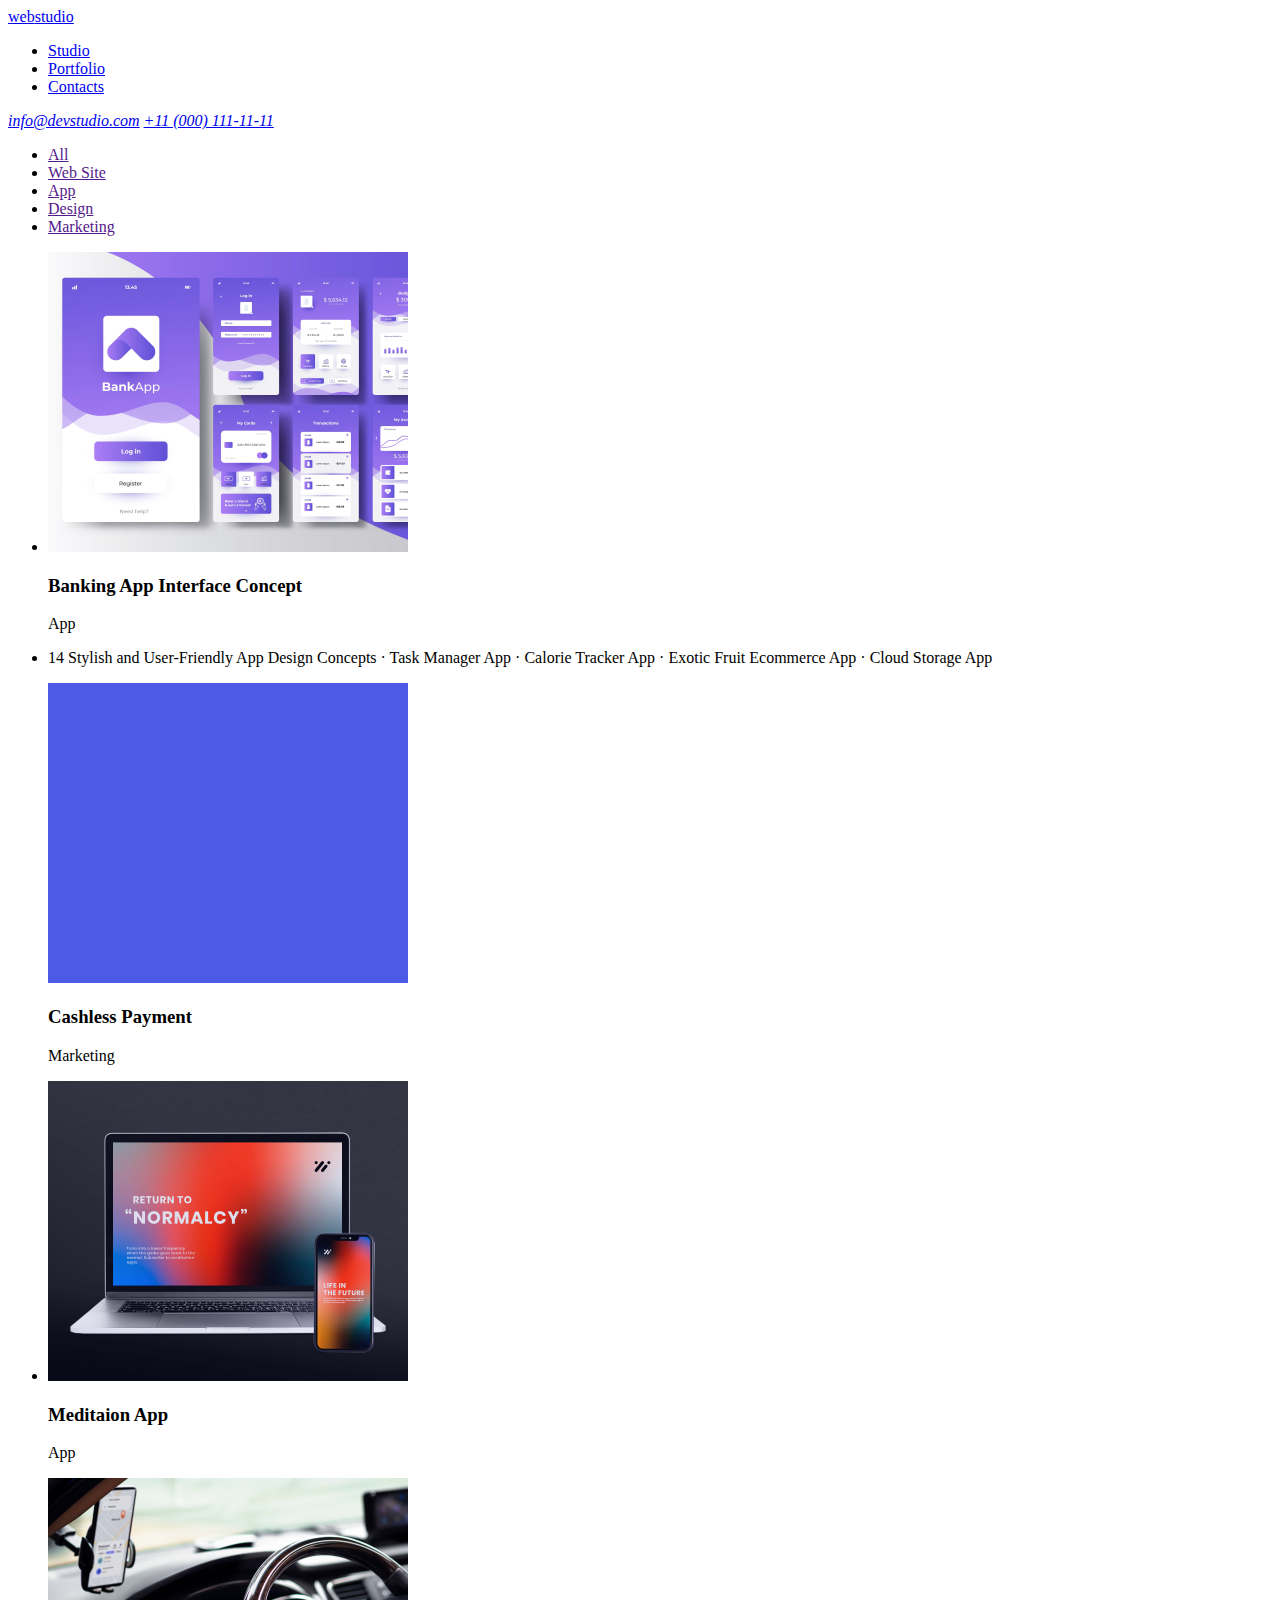
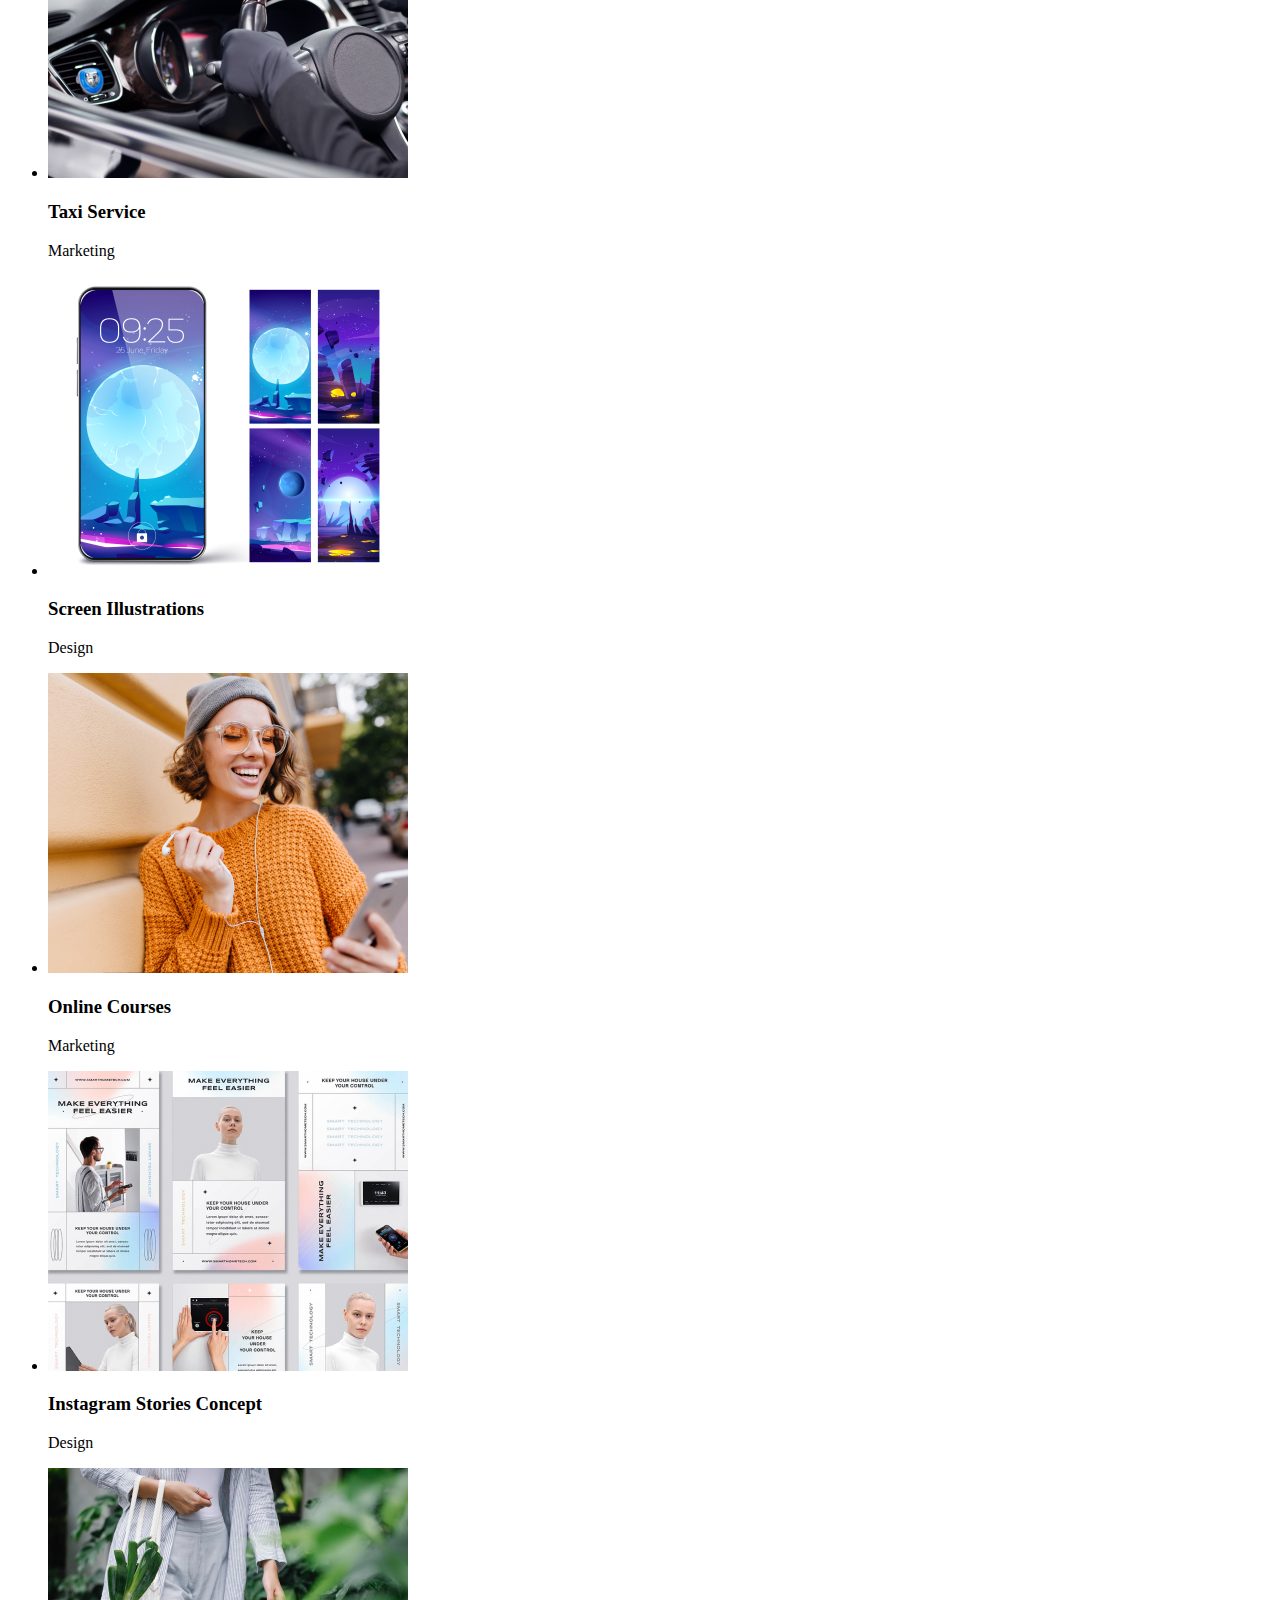
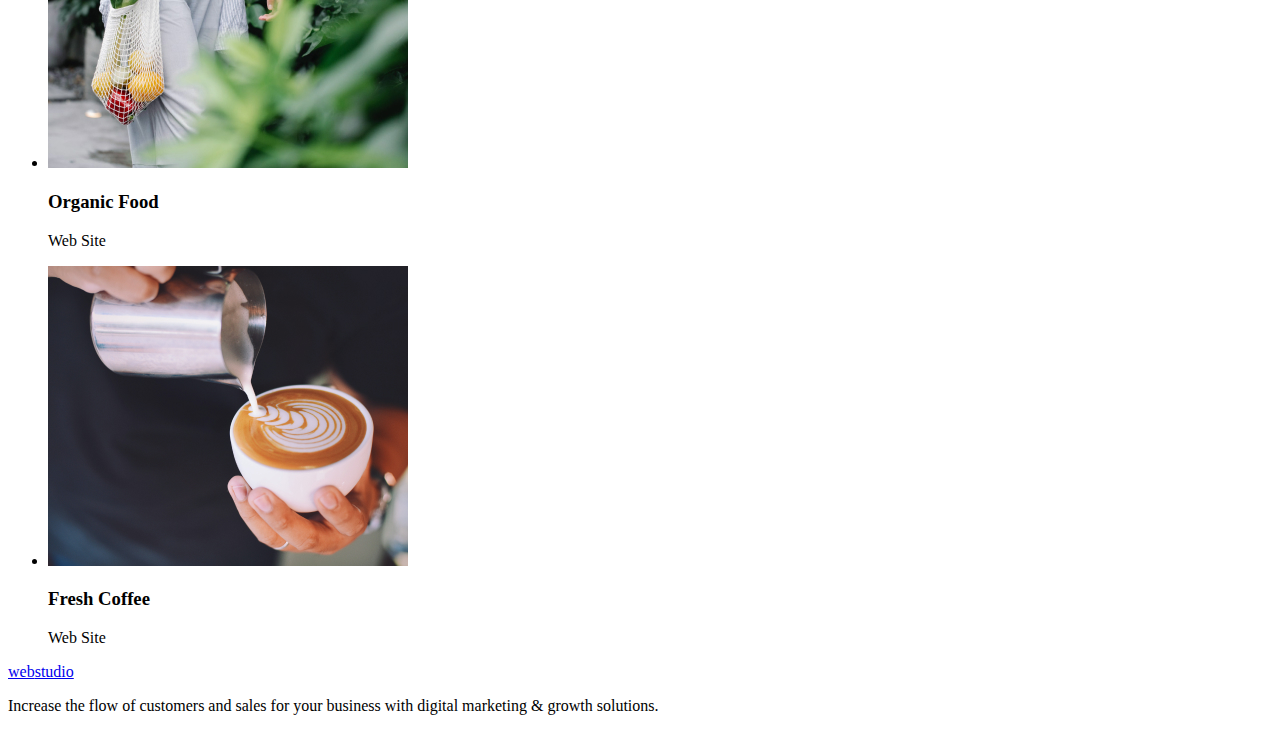
==== portfolio.html @ 081b9ea7 "27,11,22" ====
<!DOCTYPE html>
<html lang="en">
<head>
    <meta charset="UTF-8">
    <meta http-equiv="X-UA-Compatible" content="IE=edge">
    <meta name="viewport" content="width=device-width, initial-scale=1.0">
    <title>Document</title>
</head>

<body>
    <header>
        <a href="/"><span>web</span>studio</a>
        <nav>
            <ul>
                <li><a href="/">Studio</a></li>
                <li><a href="/">Portfolio</a></li>
                <li><a href="/">Contacts</a></li>
            </ul>

        </nav>            
        <address>
            <a href="mailto:info@devstudio.com">info@devstudio.com</a>
            <a href="tel:+110001111111">+11 (000) 111-11-11</a>
        </address>
    </header>

    <main>
        <section>
            <ul>
                <li><a href="">All</a></li>
                <li><a href="">Web Site</a></li>
                <li><a href="">App</a></li>
                <li><a href="">Design</a></li>
                <li><a href="">Marketing</a></li>
            </ul>

        </section>
        <section>
            <ul>
                <li>
                    <img src="./images/banking-app-interface-concept.jpg" alt="Banking App" width="360"/>
                    <h3>Banking App Interface Concept</h3>
                    <p>App</p>
                <li>
                    <p>14 Stylish and User-Friendly App Design Concepts · Task Manager App · Calorie Tracker App · Exotic Fruit Ecommerce App · Cloud Storage App</p>
                    <img src="./images/cashless-payment.jpg" alt="Cashless Payment" width="360"/>
                    <h3>Cashless Payment</h3>
                    <p>Marketing</p>
                </li>
                <li>
                    <img src="./images/meditaion-app.jpg" alt="Meditaion App" width="360"/>
                    <h3>Meditaion App</h3>
                    <p>App</p>
                </li>
                <li>
                    <img src="./images/taxi-service.jpg" alt="Taxi Service" width="360"/>
                    <h3>Taxi Service</h3>
                    <p>Marketing</p>
                </li>
                <li>
                    <img src="./images/screen-illustrations.jpg" alt="Screen Illustrations" width="360"/>
                    <h3>Screen Illustrations</h3>
                    <p>Design</p>
                </li>
                <li>
                    <img src="./images/online-courses.jpg" alt="Online Courses" width="360"/>
                    <h3>Online Courses</h3>
                    <p>Marketing</p>
                </li>
                <li>
                    <img src="./images/instagram-stories-concept.jpg" alt="Instagram Stories Concept" width="360"/>
                    <h3>Instagram Stories Concept</h3>
                    <p>Design</p>
                </li>
                <li>
                    <img src="./images/organic-food.jpg" alt="Organic Food" width="360"/>
                    <h3>Organic Food</h3>
                    <p>Web Site</p>
                </li>
                <li>
                    <img src="./images/fresh-coffee.jpg" alt="Fresh Coffee" width="360"/>
                    <h3>Fresh Coffee</h3>
                    <p>Web Site</p>
                </li>
            </ul>

        </section>
    </main>

    <footer>
        <a href="/"><span>web</span>studio</a>
        <p>Increase the flow of customers and sales for your business with digital marketing & growth solutions.</p>
    </footer>
    
</body>
</html>
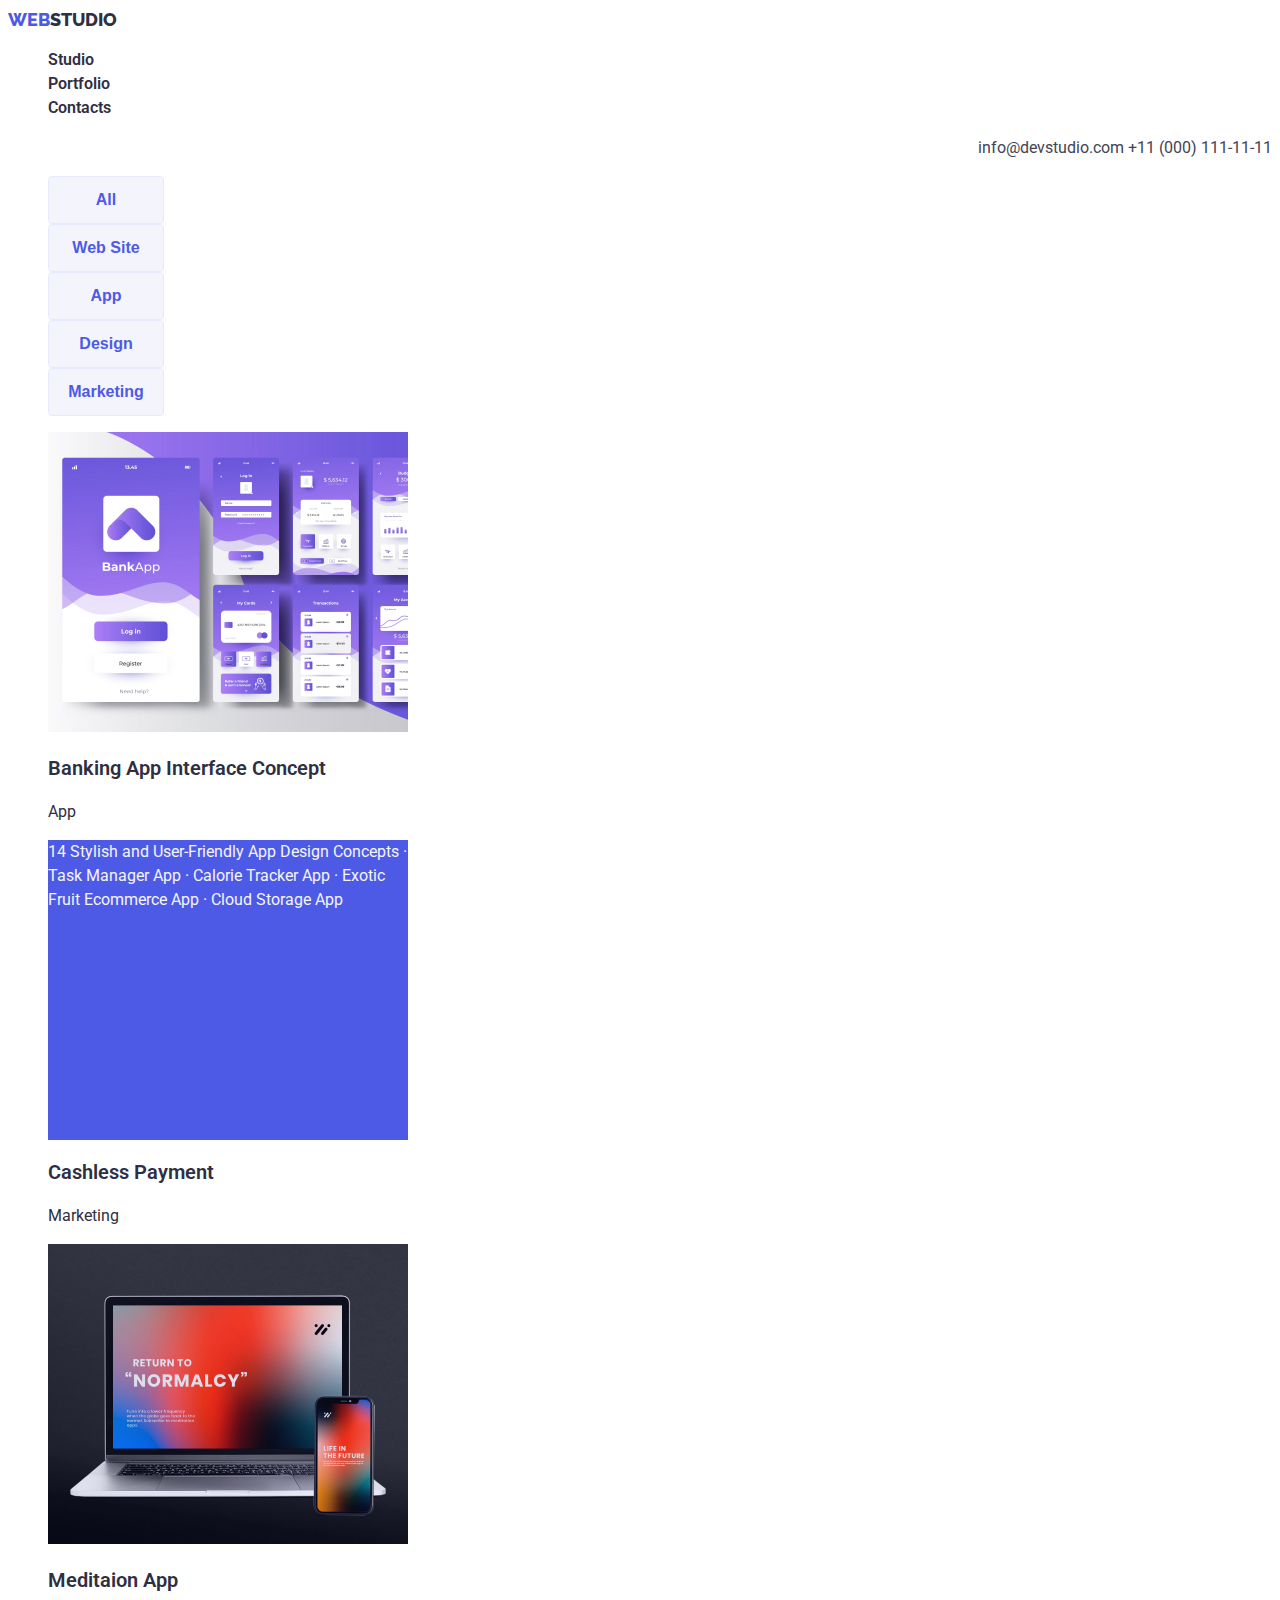
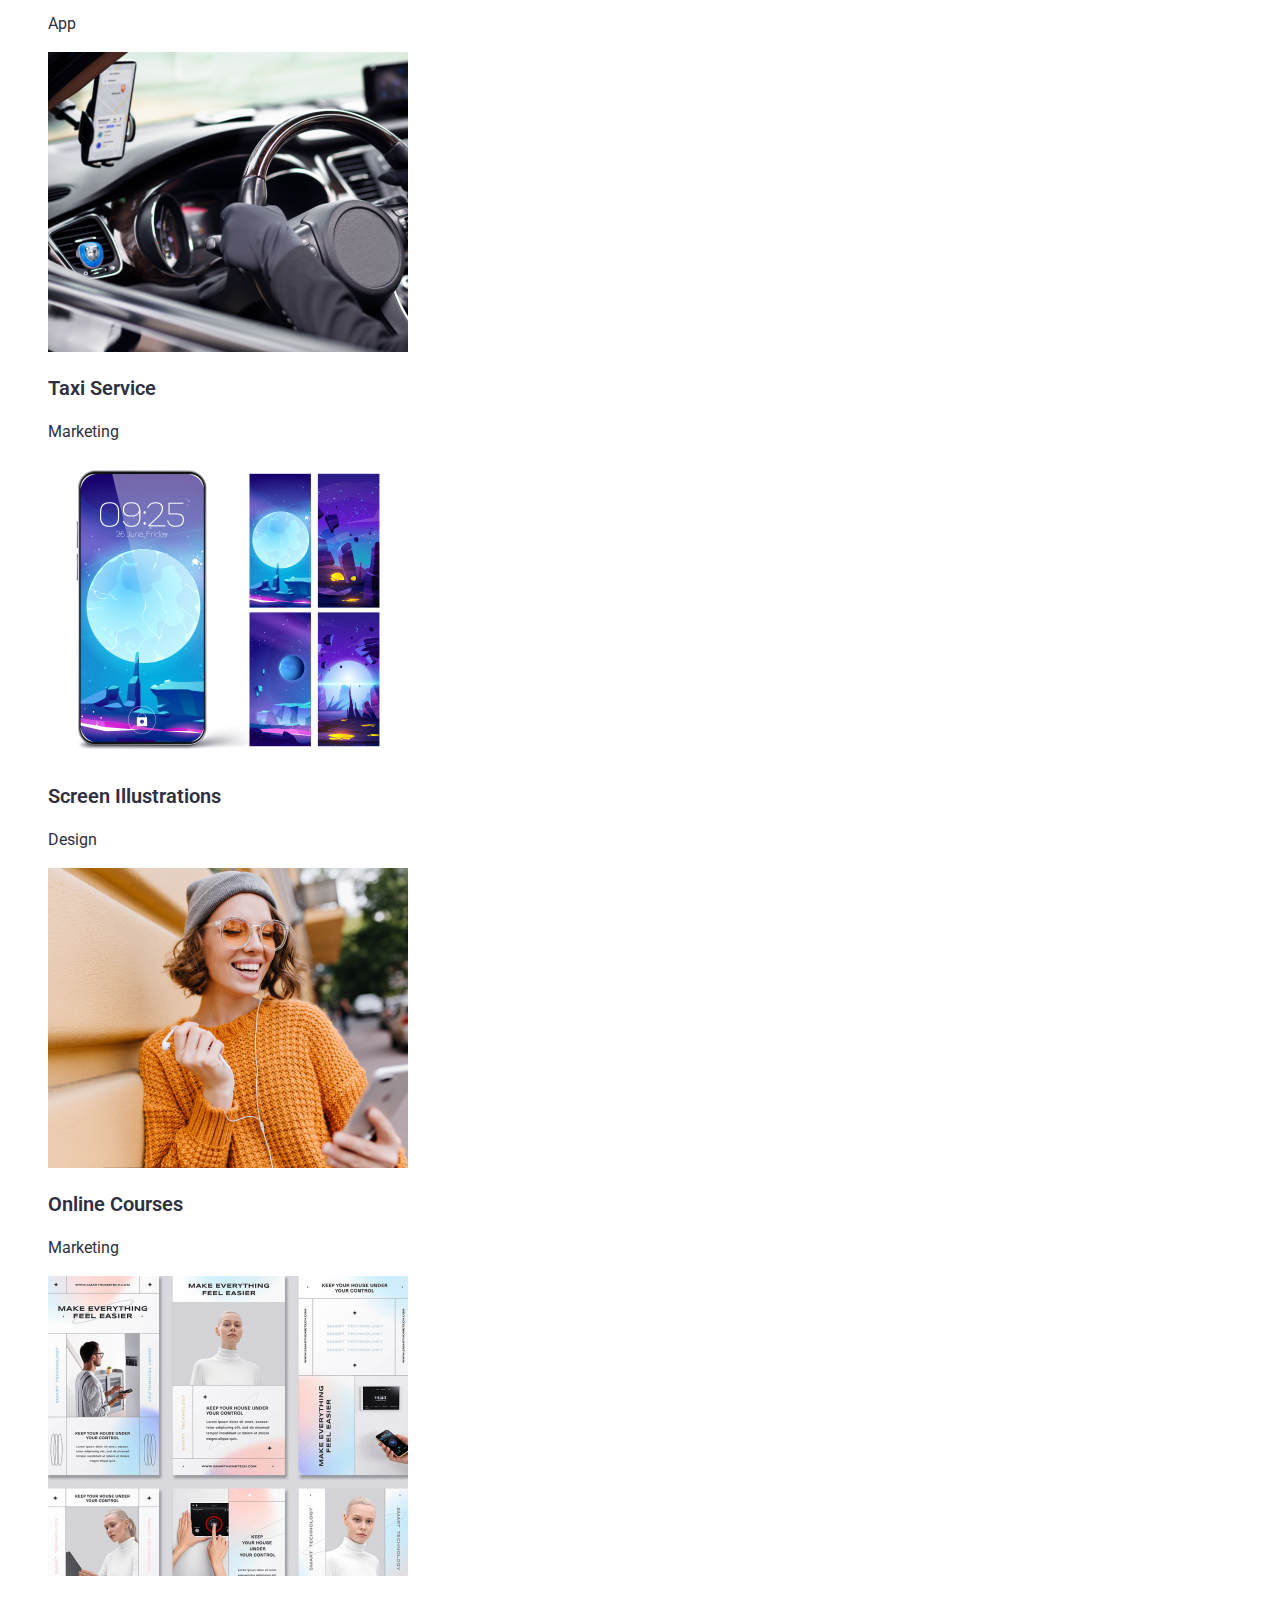
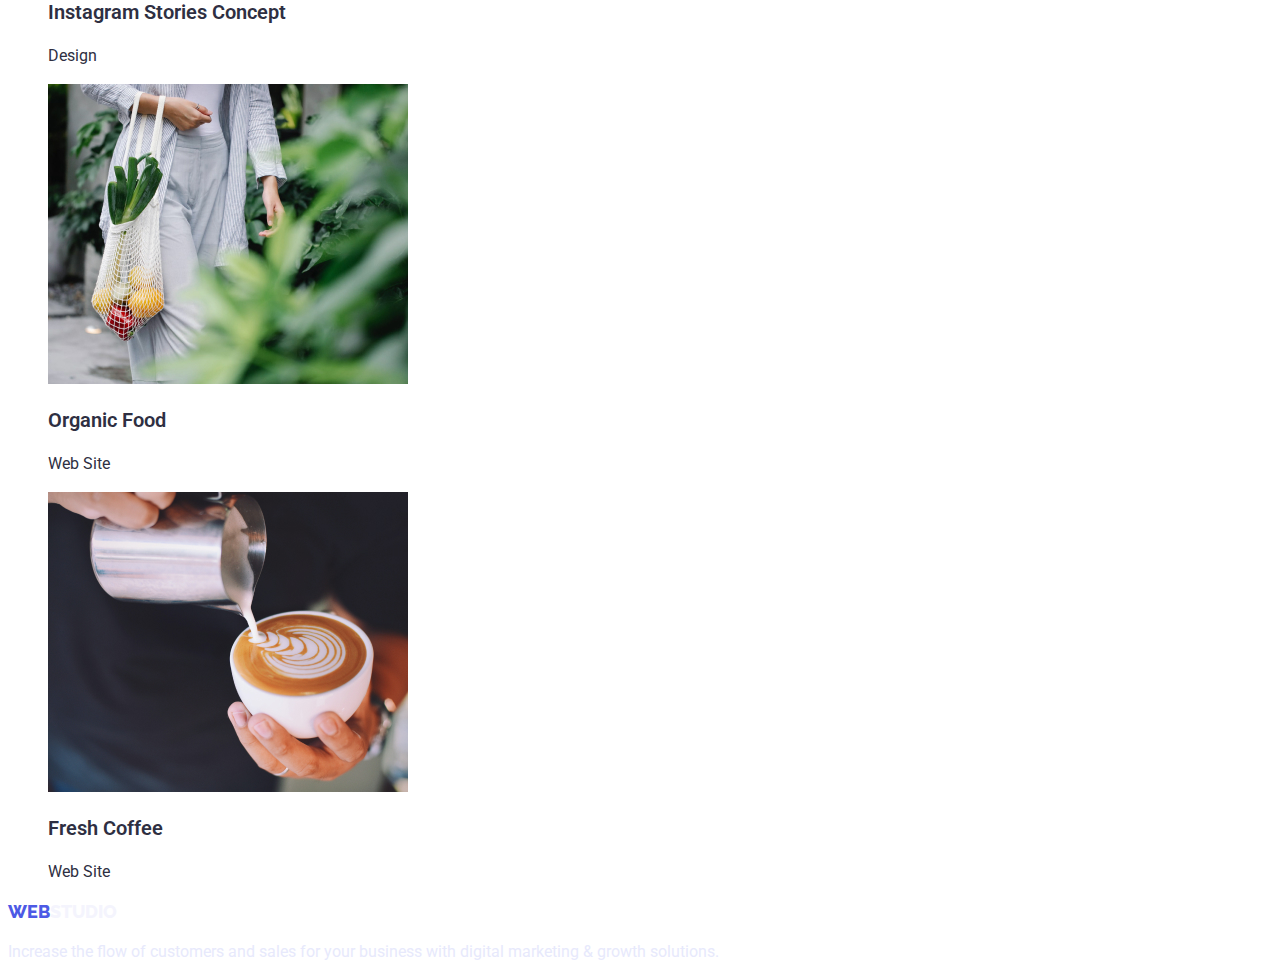
==== commit 36c40c08: "editing" ====
--- a/portfolio.html
+++ b/portfolio.html
@@ -4,14 +4,25 @@
     <meta charset="UTF-8">
     <meta http-equiv="X-UA-Compatible" content="IE=edge">
     <meta name="viewport" content="width=device-width, initial-scale=1.0">
-    <title>Document</title>
+
+    <link rel="preconnect" href="https://fonts.googleapis.com">
+    <link rel="preconnect" href="https://fonts.gstatic.com" crossorigin>
+    <link href="https://fonts.googleapis.com/css2?family=Roboto:wght@400;500;700&display=swap" rel="stylesheet">
+    <link rel="preconnect" href="https://fonts.googleapis.com">
+    <link rel="preconnect" href="https://fonts.gstatic.com" crossorigin>
+    <link href="https://fonts.googleapis.com/css2?family=Raleway:wght@800&display=swap" rel="stylesheet">
+
+    <link rel="stylesheet" href="./css/styles.css">   
+
+    <title>Portfolio</title>
 </head>
 
 <body>
+
     <header>
-        <a href="/"><span>web</span>studio</a>
+        <a href="/" class="logo"><span class="logo-web">web</span>studio</a>
         <nav>
-            <ul>
+            <ul class="navigation">
                 <li><a href="/">Studio</a></li>
                 <li><a href="/">Portfolio</a></li>
                 <li><a href="/">Contacts</a></li>
@@ -19,19 +30,19 @@
 
         </nav>            
         <address>
-            <a href="mailto:info@devstudio.com">info@devstudio.com</a>
-            <a href="tel:+110001111111">+11 (000) 111-11-11</a>
+            <a class="contacts" href="mailto:info@devstudio.com">info@devstudio.com</a>
+            <a class="contacts" href="tel:+110001111111">+11 (000) 111-11-11</a>
         </address>
     </header>
 
     <main>
-        <section>
+        <section class="filter">
             <ul>
-                <li><a href="">All</a></li>
-                <li><a href="">Web Site</a></li>
-                <li><a href="">App</a></li>
-                <li><a href="">Design</a></li>
-                <li><a href="">Marketing</a></li>
+                <li><button type="button">All</button></li>
+                <li><button type="button">Web Site</button></li>
+                <li><button type="button">App</button></li>
+                <li><button type="button">Design</button></li>
+                <li><button type="button">Marketing</button></li>
             </ul>
 
         </section>
@@ -42,8 +53,7 @@
                     <h3>Banking App Interface Concept</h3>
                     <p>App</p>
                 <li>
-                    <p>14 Stylish and User-Friendly App Design Concepts · Task Manager App · Calorie Tracker App · Exotic Fruit Ecommerce App · Cloud Storage App</p>
-                    <img src="./images/cashless-payment.jpg" alt="Cashless Payment" width="360"/>
+                    <p class="blue-text">14 Stylish and User-Friendly App Design Concepts · Task Manager App · Calorie Tracker App · Exotic Fruit Ecommerce App · Cloud Storage App</p>
                     <h3>Cashless Payment</h3>
                     <p>Marketing</p>
                 </li>
@@ -88,8 +98,8 @@
     </main>
 
     <footer>
-        <a href="/"><span>web</span>studio</a>
-        <p>Increase the flow of customers and sales for your business with digital marketing & growth solutions.</p>
+        <a href="/" class="logo-footer"><span class="logo-web">web</span>studio</a>
+        <p class="p-footer">Increase the flow of customers and sales for your business with digital marketing & growth solutions.</p>
     </footer>
     
 </body>
--- a/css/styles.css
+++ b/css/styles.css
@@ -0,0 +1,137 @@
+html,
+body {
+    font-family: 'Roboto', sans-serif;
+}
+
+.logo {
+    font-family: 'Raleway', sans-serif;
+    font-weight: 800;
+    font-size: 18px;
+    line-height: 1.33;
+    color: #2E2F42;
+    text-transform: uppercase;
+    
+}
+
+.logo-web {
+    color: #4D5AE5;
+}
+
+li {
+    list-style-type: none;
+}
+
+a {
+    text-decoration: none;
+}
+
+.navigation {
+    font-weight: 600;
+    font-size: 16px;
+    line-height: 1.5;
+}
+
+.navigation a {
+    color: #2E2F42;
+}
+
+address {
+    text-decoration: none;
+    font-style: normal;
+    font-weight: 400;
+    font-size: 16px;
+    line-height: 1.5;
+    color: #434455;
+    text-align: right;
+}
+
+.contacts {
+    color: #434455;
+}
+
+h1 {
+    font-weight: 600;
+    font-size: 56px;
+    color: #FFFFFF;
+
+}
+
+.button {
+    width: 170px;
+    height: 51px;
+    background-color: #4D5AE5;
+    border-radius: 4px;
+    font-weight: 600;
+    font-size: 16px;
+    line-height: 1.1875;
+    color: #FFFFFF;
+    border: none;
+    cursor: pointer;
+}
+
+h3 {
+    font-weight: 600;
+    font-size: 20px;
+    line-height: 1.2;
+    color: #2E2F42;
+}
+
+p {
+    font-weight: 400;
+    font-size: 16px;
+    line-height: 1.5;
+    color: #2E2F42;
+}
+
+h2 {
+    font-weight: 600;
+    font-size: 36px;
+    line-height: 1.11;
+    color: #2E2F42;
+}
+
+.logo-footer {
+    font-family: 'Raleway', sans-serif;
+    font-weight: 800;
+    font-size: 18px;
+    line-height: 1.33;
+    color: #F4F4FD;
+    text-transform: uppercase;
+    
+}
+
+.p-footer {
+    font-weight: 400;
+    font-size: 16px;
+    line-height: 1.5;
+    color: #E7E9FC;
+}
+
+.filter button {
+    font-weight: 600;
+    font-size: 16px;
+    line-height: 1.5;
+    color: #4D5AE5;
+    width: 116px;
+    height: 48px;
+    background-color: #F4F4FD;
+    border: 1px solid #E7E9FC;
+    border-radius: 4px;
+    cursor: pointer;
+}
+
+.filter button:hover,
+.filter button:focus {
+    background-color: #4D5AE5;
+    color: #FFFFFF;
+}
+
+.blue-text {
+    width: 360px;
+    height: 300px;
+    background-color: #4D5AE5;
+    font-weight: 400;
+    font-size: 16px;
+    line-height: 1.5;
+    color: #F4F4FD;
+}
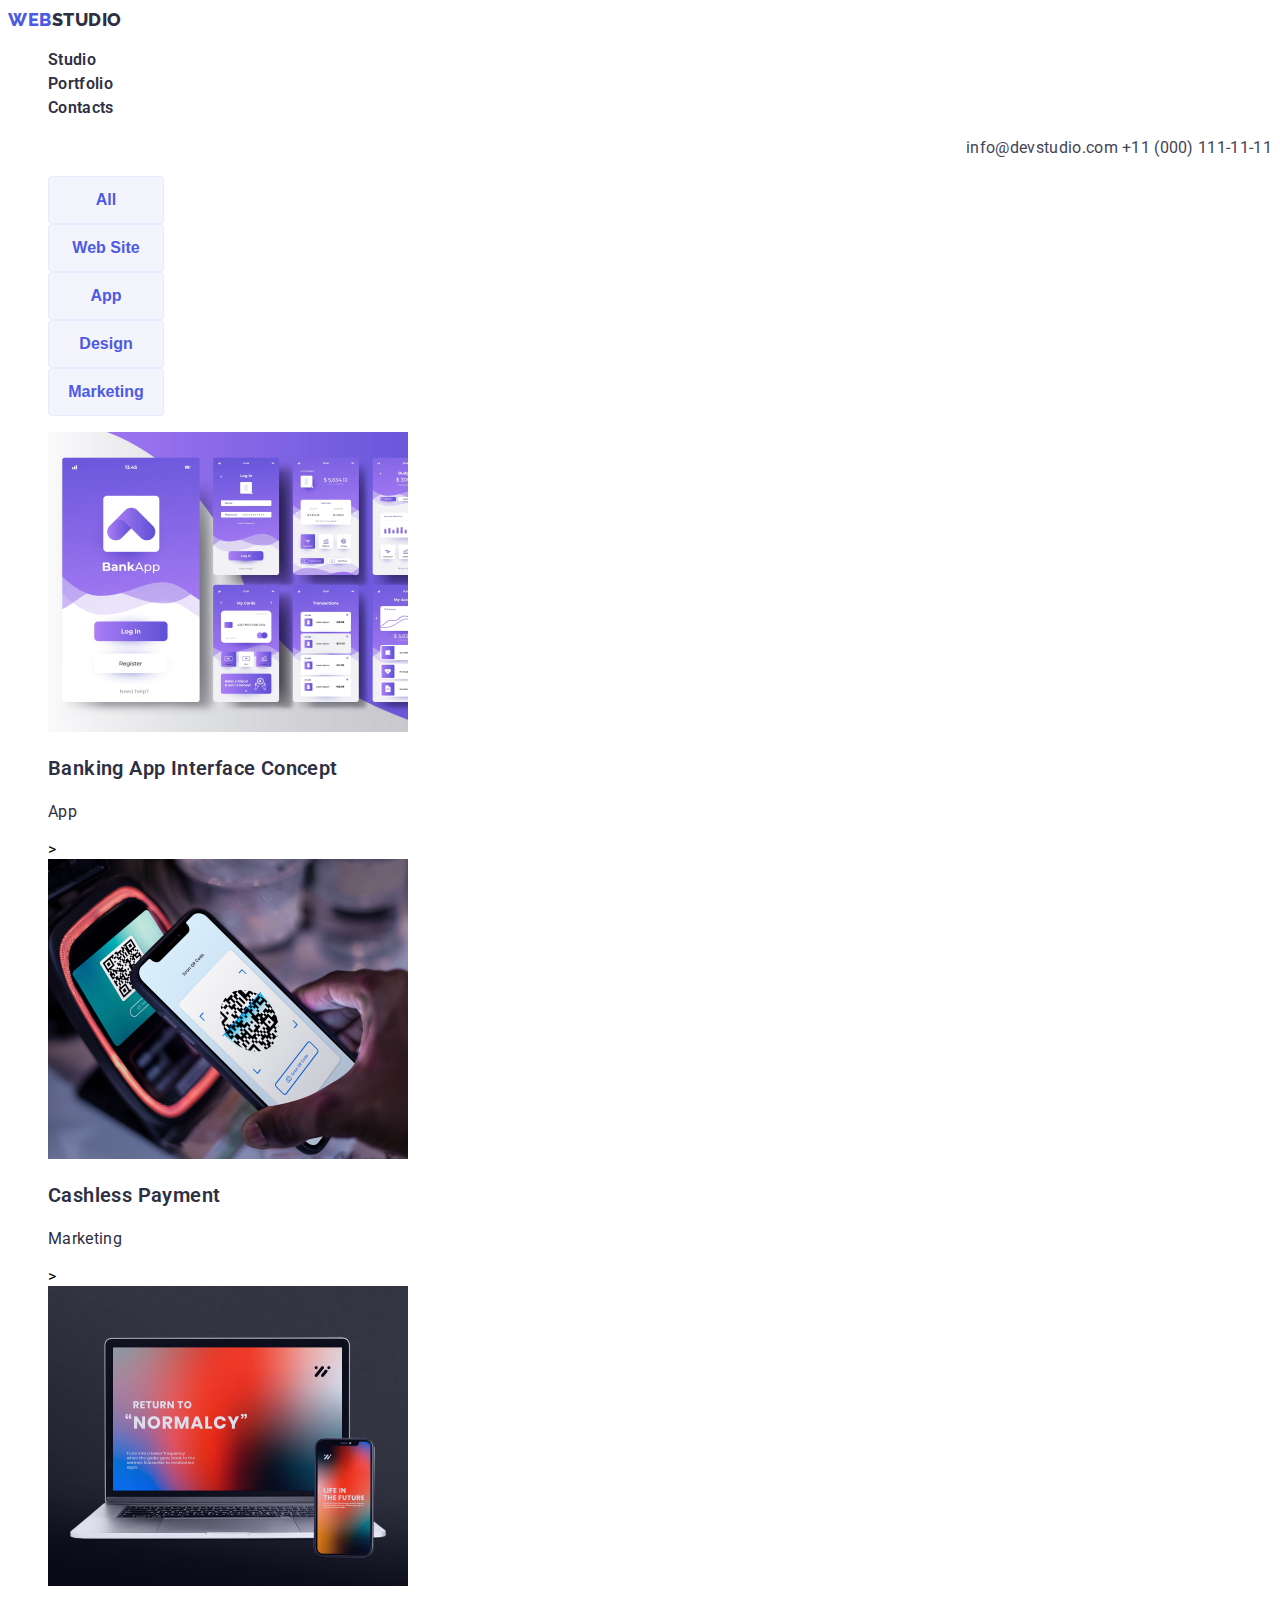
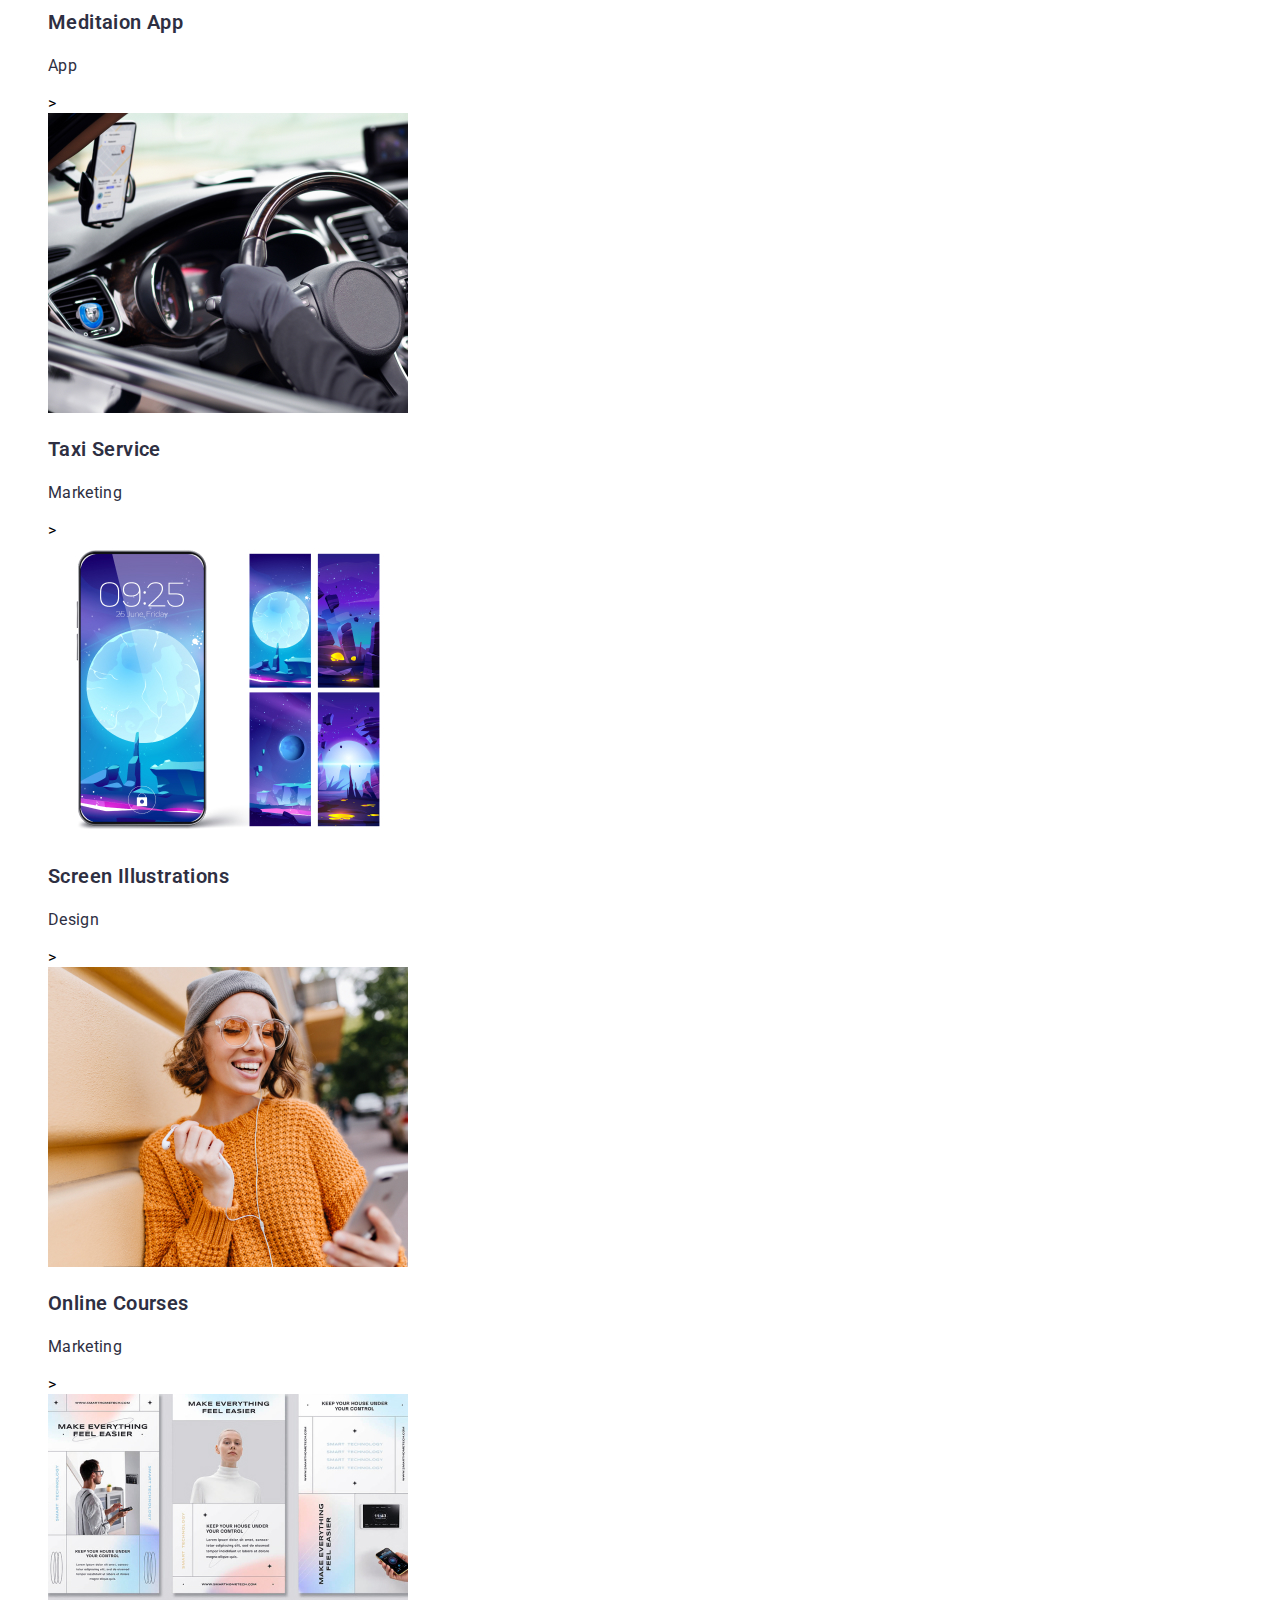
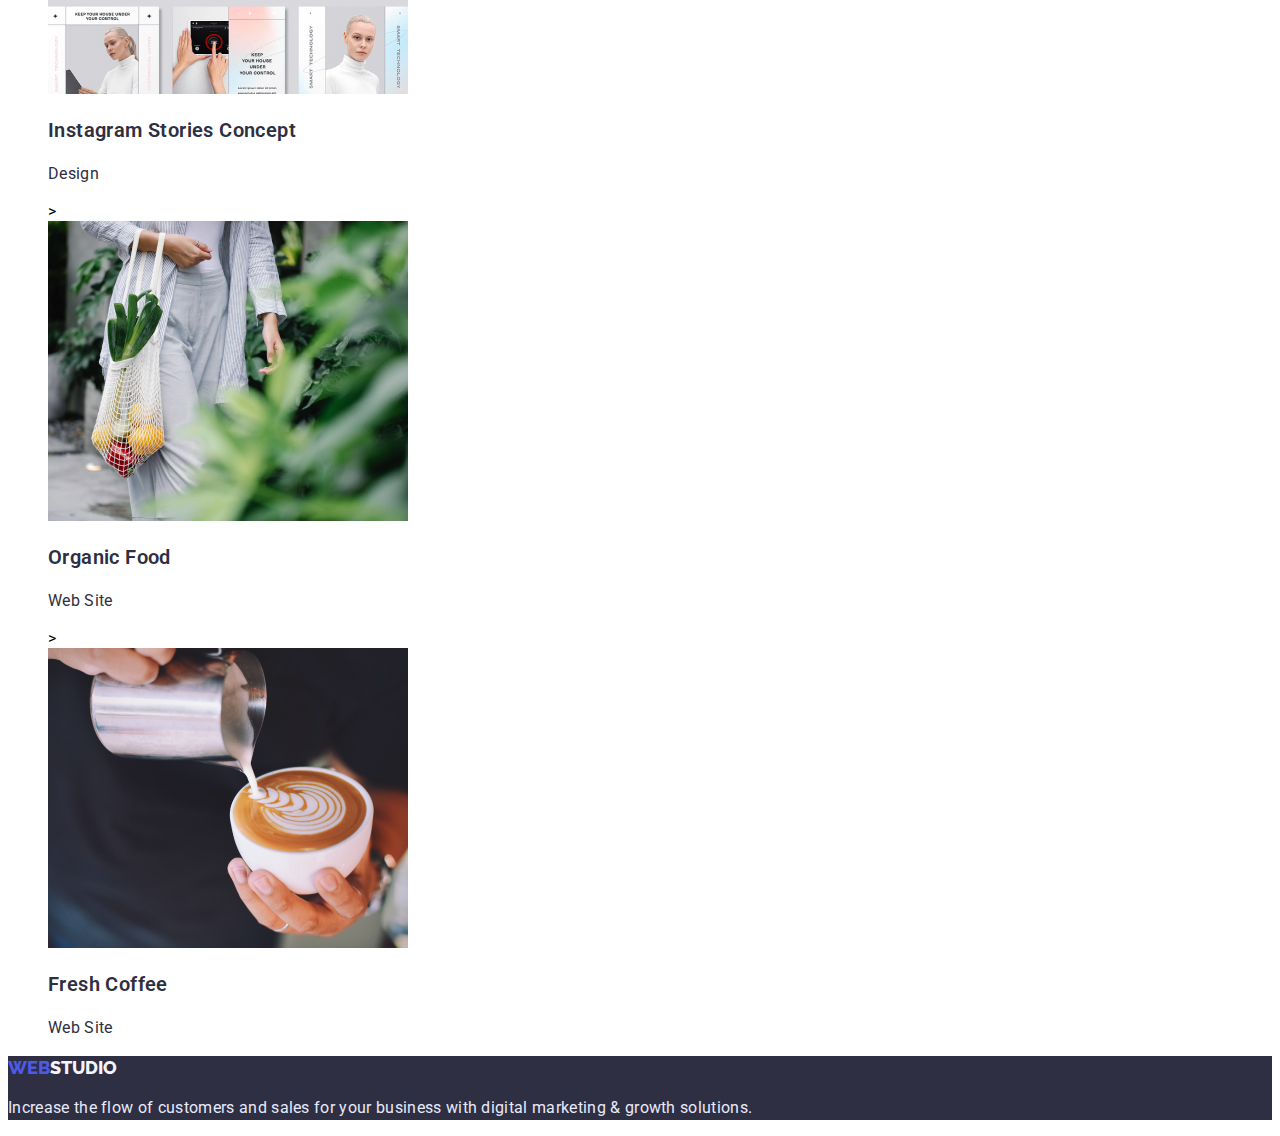
==== commit 71108358: "finalization" ====
--- a/portfolio.html
+++ b/portfolio.html
@@ -19,85 +19,102 @@
 
 <body>
 
-    <header>
+    <header class="header-conteiner">
         <a href="/" class="logo"><span class="logo-web">web</span>studio</a>
         <nav>
             <ul class="navigation">
-                <li><a href="/">Studio</a></li>
-                <li><a href="/">Portfolio</a></li>
+                <li><a href="./index.html">Studio</a></li>
+                <li><a href="./portfolio.html">Portfolio</a></li>
                 <li><a href="/">Contacts</a></li>
             </ul>
 
         </nav>            
-        <address>
+        <address class="contacts-container">
             <a class="contacts" href="mailto:info@devstudio.com">info@devstudio.com</a>
             <a class="contacts" href="tel:+110001111111">+11 (000) 111-11-11</a>
         </address>
     </header>
 
     <main>
-        <section class="filter">
-            <ul>
-                <li><button type="button">All</button></li>
-                <li><button type="button">Web Site</button></li>
-                <li><button type="button">App</button></li>
-                <li><button type="button">Design</button></li>
-                <li><button type="button">Marketing</button></li>
-            </ul>
 
-        </section>
+        <ul class="filter">
+            <li><button type="button">All</button></li>
+            <li><button type="button">Web Site</button></li>
+            <li><button type="button">App</button></li>
+            <li><button type="button">Design</button></li>
+            <li><button type="button">Marketing</button></li>
+        </ul>
+
         <section>
             <ul>
                 <li>
-                    <img src="./images/banking-app-interface-concept.jpg" alt="Banking App" width="360"/>
-                    <h3>Banking App Interface Concept</h3>
-                    <p>App</p>
+                    <a href="">
+                        <img src="./images/banking-app-interface-concept.jpg" alt="Banking App" width="360"/>
+                        <h3>Banking App Interface Concept</h3>
+                        <p class="comment">App</p>
+                    </a>>
                 <li>
-                    <p class="blue-text">14 Stylish and User-Friendly App Design Concepts · Task Manager App · Calorie Tracker App · Exotic Fruit Ecommerce App · Cloud Storage App</p>
-                    <h3>Cashless Payment</h3>
-                    <p>Marketing</p>
+                    <a href="">
+                        <img src="./images/cashless_payment.jpg" alt="Cashless Payment" width="360"/>
+                        <h3>Cashless Payment</h3>
+                        <p class="comment">Marketing</p>
+                    </a>>
                 </li>
                 <li>
-                    <img src="./images/meditaion-app.jpg" alt="Meditaion App" width="360"/>
-                    <h3>Meditaion App</h3>
-                    <p>App</p>
+                    <a href="">
+                        <img src="./images/meditaion-app.jpg" alt="Meditaion App" width="360"/>
+                        <h3>Meditaion App</h3>
+                        <p class="comment">App</p>
+                    </a>>
                 </li>
                 <li>
-                    <img src="./images/taxi-service.jpg" alt="Taxi Service" width="360"/>
-                    <h3>Taxi Service</h3>
-                    <p>Marketing</p>
+                    <a href="">
+                        <img src="./images/taxi-service.jpg" alt="Taxi Service" width="360"/>
+                        <h3>Taxi Service</h3>
+                        <p class="comment">Marketing</p>
+                    </a>>
                 </li>
                 <li>
-                    <img src="./images/screen-illustrations.jpg" alt="Screen Illustrations" width="360"/>
-                    <h3>Screen Illustrations</h3>
-                    <p>Design</p>
+                    <a href="">
+                        <img src="./images/screen-illustrations.jpg" alt="Screen Illustrations" width="360"/>
+                        <h3>Screen Illustrations</h3>
+                        <p class="comment">Design</p>
+                    </a>>
                 </li>
                 <li>
-                    <img src="./images/online-courses.jpg" alt="Online Courses" width="360"/>
-                    <h3>Online Courses</h3>
-                    <p>Marketing</p>
+                    <a href="">
+                        <img src="./images/online-courses.jpg" alt="Online Courses" width="360"/>
+                        <h3>Online Courses</h3>
+                        <p class="comment">Marketing</p>
+                    </a>>
                 </li>
                 <li>
-                    <img src="./images/instagram-stories-concept.jpg" alt="Instagram Stories Concept" width="360"/>
-                    <h3>Instagram Stories Concept</h3>
-                    <p>Design</p>
+                    <a href="">                 
+                        <img src="./images/instagram-stories-concept.jpg" alt="Instagram Stories Concept" width="360"/>
+                        <h3>Instagram Stories Concept</h3>
+                        <p class="comment">Design</p>
+                    </a>>   
                 </li>
                 <li>
-                    <img src="./images/organic-food.jpg" alt="Organic Food" width="360"/>
-                    <h3>Organic Food</h3>
-                    <p>Web Site</p>
+                    <a href="">
+                        <img src="./images/organic-food.jpg" alt="Organic Food" width="360"/>
+                        <h3>Organic Food</h3>
+                        <p class="comment">Web Site</p>
+                    </a>>
                 </li>
                 <li>
-                    <img src="./images/fresh-coffee.jpg" alt="Fresh Coffee" width="360"/>
-                    <h3>Fresh Coffee</h3>
-                    <p>Web Site</p>
+                    <a href="">
+                        <img src="./images/fresh-coffee.jpg" alt="Fresh Coffee" width="360"/>
+                        <h3>Fresh Coffee</h3>
+                        <p class="comment">Web Site</p>
+                    </a>
                 </li>
             </ul>
 
         </section>
     </main>
 
-    <footer>
+    <footer class="footer-container">
         <a href="/" class="logo-footer"><span class="logo-web">web</span>studio</a>
         <p class="p-footer">Increase the flow of customers and sales for your business with digital marketing & growth solutions.</p>
     </footer>
--- a/css/styles.css
+++ b/css/styles.css
@@ -1,6 +1,48 @@
 html,
 body {
     font-family: 'Roboto', sans-serif;
+}
+
+:root {
+    --Primary-Brand: #4D5AE5;
+    --Dark: #2E2F42;
+    --Text: #434455;
+    --Accent: #E7E9FC;
+    --Light: #F4F4FD;
+    --White: #fff;
+}
+
+.header-conteiner {
+    background-color: var(--White);
+}
+
+.title {
+    font-weight: 600;
+    font-size: 56px;
+    color: var(--White);
+    text-align: center;
+    letter-spacing: 0.02em;
+}
+
+h2 {
+    font-weight: 600;
+    font-size: 36px;
+    line-height: 1.11;
+    color: var(--Dark);
+    text-align: center;
+    letter-spacing: 0.02em;
+}
+
+h3 {
+    font-weight: 600;
+    font-size: 20px;
+    line-height: 1.2;
+    color: var(--Dark);
+    letter-spacing: 0.02em;
+}
+
+.title-page {
+    background-color: var(--Dark);
 }
 
 .logo {
@@ -8,13 +50,13 @@
     font-weight: 800;
     font-size: 18px;
     line-height: 1.33;
-    color: #2E2F42;
+    color: var(--Dark);
     text-transform: uppercase;
-    
+    letter-spacing: 0.03em;
 }
 
 .logo-web {
-    color: #4D5AE5;
+    color: var(--Primary-Brand);
 }
 
 li {
@@ -32,62 +74,75 @@
 }
 
 .navigation a {
-    color: #2E2F42;
+    color: var(--Dark);
+    letter-spacing: 0.02em;
 }
 
-address {
+.navigation a:hover,
+.navigation a:focus {
+    color: var(--Text);
+}
+
+.navigation a:active {
+    color: var(--Primary-Brand);
+}
+
+.contacts-container {
     text-decoration: none;
     font-style: normal;
     font-weight: 400;
     font-size: 16px;
     line-height: 1.5;
-    color: #434455;
+    color: var(--Text);
     text-align: right;
 }
 
 .contacts {
-    color: #434455;
+    color: var(--Text);
+    letter-spacing: 0.02em;
 }
 
-h1 {
-    font-weight: 600;
-    font-size: 56px;
-    color: #FFFFFF;
-
+.contacts:hover,
+.contacts:focus {
+    color: var(--Primary-Brand);
 }
 
-.button {
+.title-button {
     width: 170px;
     height: 51px;
-    background-color: #4D5AE5;
+    background-color: var(--Primary-Brand);;
     border-radius: 4px;
     font-weight: 600;
     font-size: 16px;
     line-height: 1.1875;
-    color: #FFFFFF;
+    color: var(--White);
     border: none;
     cursor: pointer;
+    letter-spacing: 0.04em;
 }
 
-h3 {
-    font-weight: 600;
-    font-size: 20px;
-    line-height: 1.2;
-    color: #2E2F42;
+.team-list {
+    background-color: var(--Light);
 }
 
-p {
+.team-list h3 {
+    text-align: center;
+}
+
+.team-list .comment {
+    text-align: center;
+}
+
+.comment {
     font-weight: 400;
     font-size: 16px;
     line-height: 1.5;
-    color: #2E2F42;
+    color: var(--Dark);
+    letter-spacing: 0.02em;
 }
 
-h2 {
-    font-weight: 600;
-    font-size: 36px;
-    line-height: 1.11;
-    color: #2E2F42;
+.footer-container {
+    background-color: var(--Dark);
 }
 
 .logo-footer {
@@ -95,7 +150,7 @@
     font-weight: 800;
     font-size: 18px;
     line-height: 1.33;
-    color: #F4F4FD;
+    color: var(--Light);
     text-transform: uppercase;
     
 }
@@ -104,34 +159,27 @@
     font-weight: 400;
     font-size: 16px;
     line-height: 1.5;
-    color: #E7E9FC;
+    color: var(--Accent);
+    letter-spacing: 0.02em;
 }
 
 .filter button {
     font-weight: 600;
     font-size: 16px;
     line-height: 1.5;
-    color: #4D5AE5;
+    color: var(--Primary-Brand);;
     width: 116px;
     height: 48px;
-    background-color: #F4F4FD;
-    border: 1px solid #E7E9FC;
+    background-color: var(--Light);
+    border: 1px solid var(--Accent);
     border-radius: 4px;
     cursor: pointer;
 }
 
 .filter button:hover,
 .filter button:focus {
-    background-color: #4D5AE5;
-    color: #FFFFFF;
+    background-color: var(--Primary-Brand);;
+    color: var(--White);
 }
 
-.blue-text {
-    width: 360px;
-    height: 300px;
-    background-color: #4D5AE5;
-    font-weight: 400;
-    font-size: 16px;
-    line-height: 1.5;
-    color: #F4F4FD;
-}
+
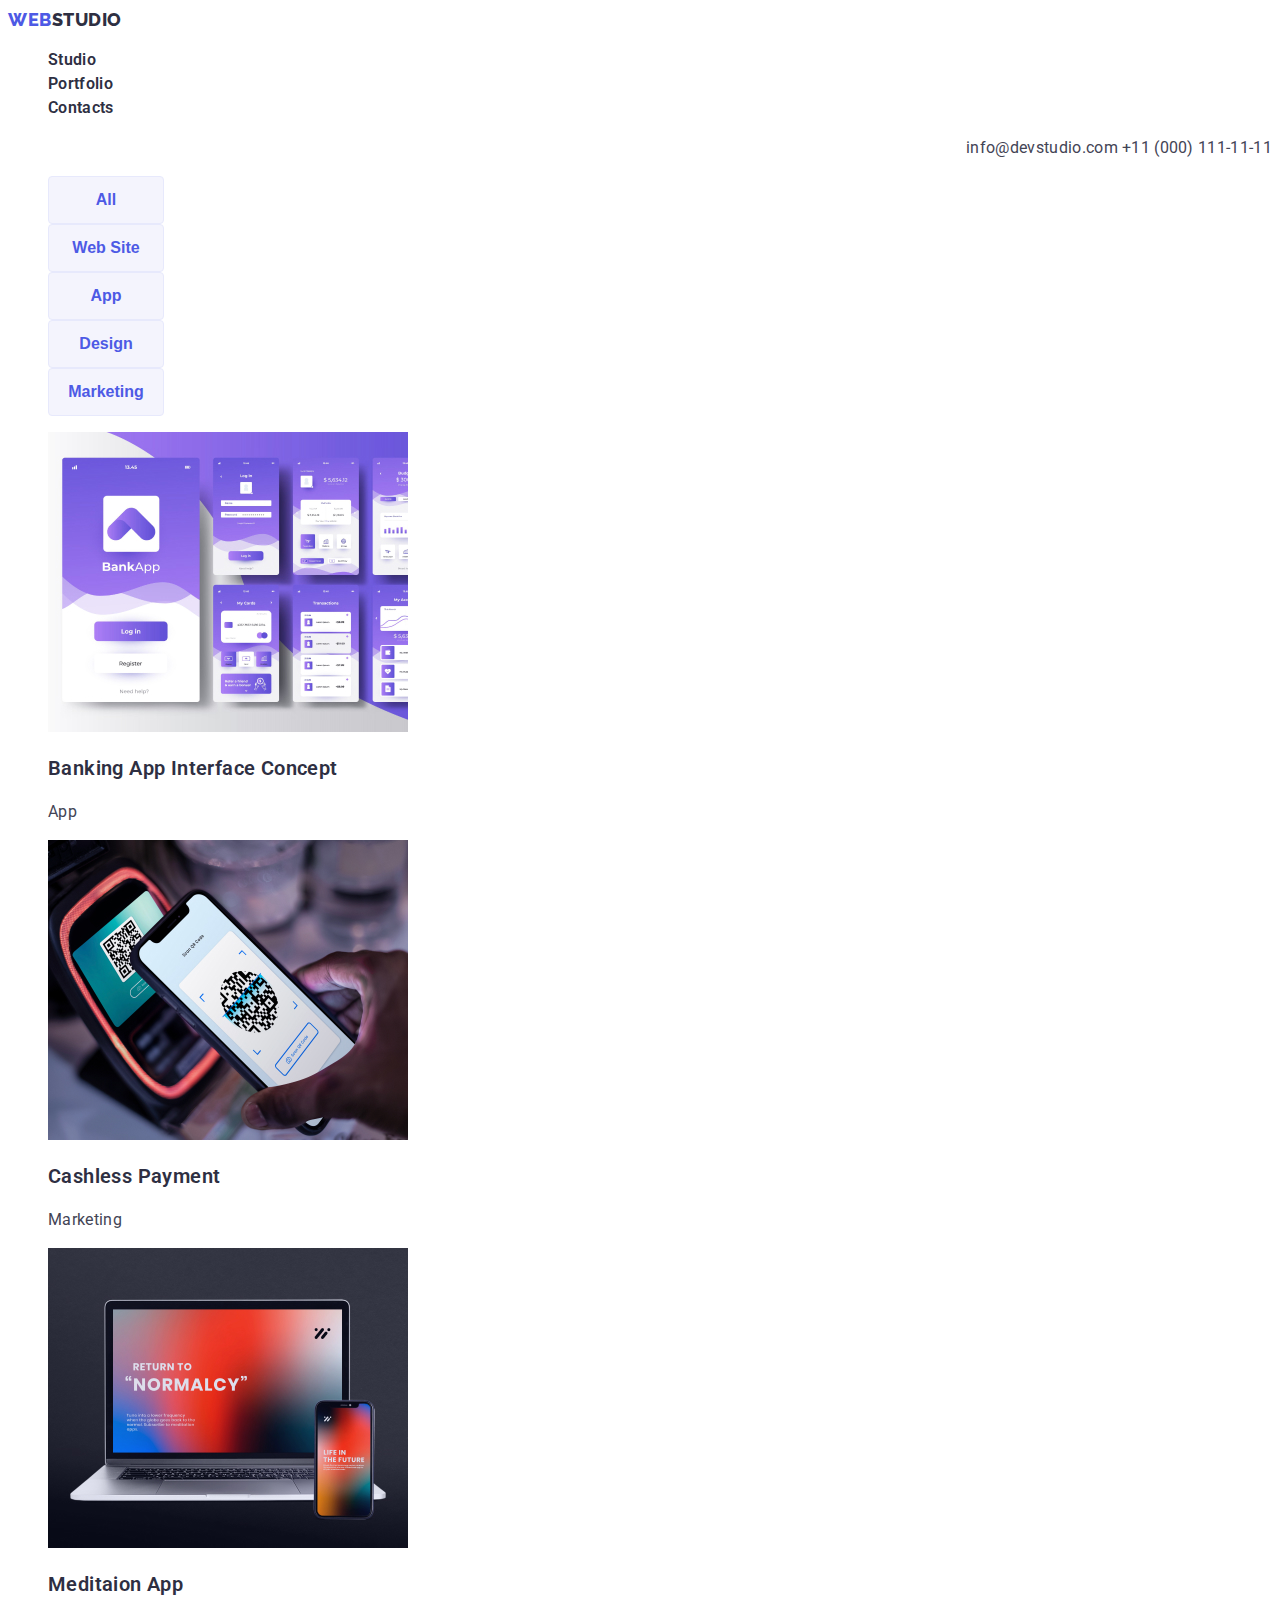
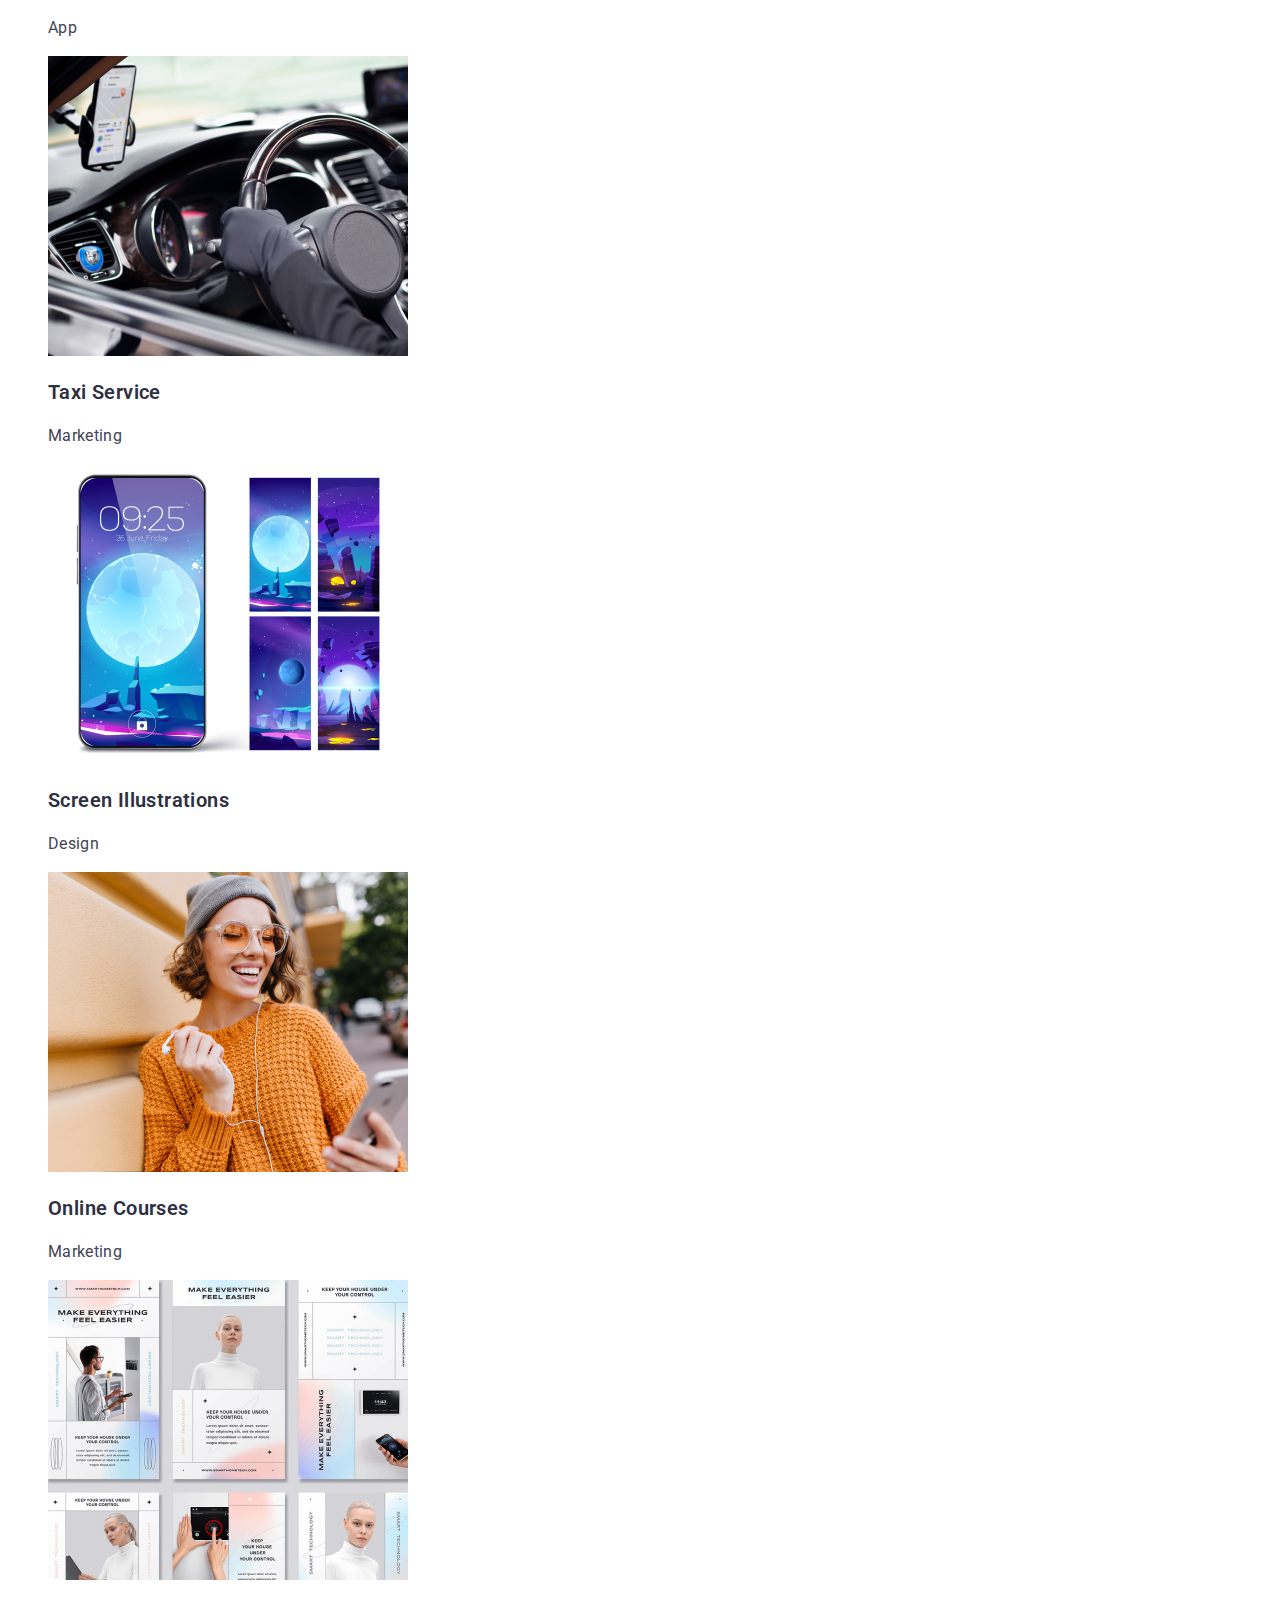
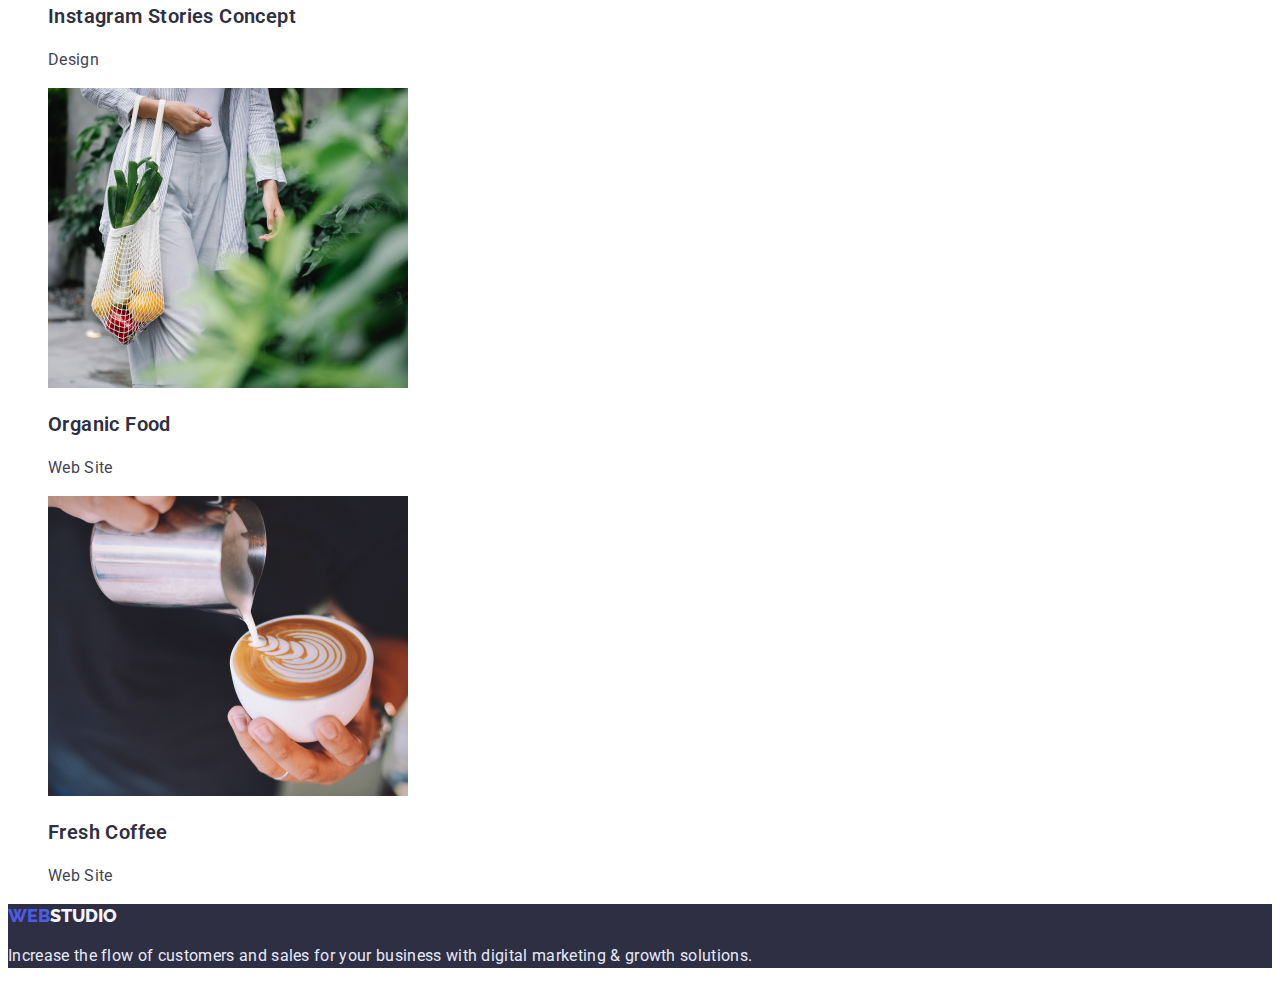
==== commit 099cf67e: "end" ====
--- a/portfolio.html
+++ b/portfolio.html
@@ -19,7 +19,7 @@
 
 <body>
 
-    <header class="header-conteiner">
+    <header class="wraper-conteiner">
         <a href="/" class="logo"><span class="logo-web">web</span>studio</a>
         <nav>
             <ul class="navigation">
@@ -52,55 +52,55 @@
                         <img src="./images/banking-app-interface-concept.jpg" alt="Banking App" width="360"/>
                         <h3>Banking App Interface Concept</h3>
                         <p class="comment">App</p>
-                    </a>>
+                    </a>
                 <li>
                     <a href="">
                         <img src="./images/cashless_payment.jpg" alt="Cashless Payment" width="360"/>
                         <h3>Cashless Payment</h3>
                         <p class="comment">Marketing</p>
-                    </a>>
+                    </a>
                 </li>
                 <li>
                     <a href="">
                         <img src="./images/meditaion-app.jpg" alt="Meditaion App" width="360"/>
                         <h3>Meditaion App</h3>
                         <p class="comment">App</p>
-                    </a>>
+                    </a>
                 </li>
                 <li>
                     <a href="">
                         <img src="./images/taxi-service.jpg" alt="Taxi Service" width="360"/>
                         <h3>Taxi Service</h3>
                         <p class="comment">Marketing</p>
-                    </a>>
+                    </a>
                 </li>
                 <li>
                     <a href="">
                         <img src="./images/screen-illustrations.jpg" alt="Screen Illustrations" width="360"/>
                         <h3>Screen Illustrations</h3>
                         <p class="comment">Design</p>
-                    </a>>
+                    </a>
                 </li>
                 <li>
                     <a href="">
                         <img src="./images/online-courses.jpg" alt="Online Courses" width="360"/>
                         <h3>Online Courses</h3>
                         <p class="comment">Marketing</p>
-                    </a>>
+                    </a>
                 </li>
                 <li>
                     <a href="">                 
                         <img src="./images/instagram-stories-concept.jpg" alt="Instagram Stories Concept" width="360"/>
                         <h3>Instagram Stories Concept</h3>
                         <p class="comment">Design</p>
-                    </a>>   
+                    </a>
                 </li>
                 <li>
                     <a href="">
                         <img src="./images/organic-food.jpg" alt="Organic Food" width="360"/>
                         <h3>Organic Food</h3>
                         <p class="comment">Web Site</p>
-                    </a>>
+                    </a>
                 </li>
                 <li>
                     <a href="">
@@ -114,9 +114,9 @@
         </section>
     </main>
 
-    <footer class="footer-container">
-        <a href="/" class="logo-footer"><span class="logo-web">web</span>studio</a>
-        <p class="p-footer">Increase the flow of customers and sales for your business with digital marketing & growth solutions.</p>
+    <footer class="bottom-of-page">
+        <a href="/" class="logo-bottom-of-page"><span class="logo-web">web</span>studio</a>
+        <p class="p-bottom-of-page">Increase the flow of customers and sales for your business with digital marketing & growth solutions.</p>
     </footer>
     
 </body>
--- a/css/styles.css
+++ b/css/styles.css
@@ -4,22 +4,22 @@
 }
 
 :root {
-    --Primary-Brand: #4D5AE5;
-    --Dark: #2E2F42;
-    --Text: #434455;
-    --Accent: #E7E9FC;
-    --Light: #F4F4FD;
-    --White: #fff;
+    --primary-brand: #4D5AE5;
+    --dark: #2E2F42;
+    --text: #434455;
+    --accent: #E7E9FC;
+    --light: #F4F4FD;
+    --white: #fff;
 }
 
-.header-conteiner {
-    background-color: var(--White);
+.wraper-conteiner {
+    background-color: var(--white);
 }
 
 .title {
     font-weight: 600;
     font-size: 56px;
-    color: var(--White);
+    color: var(--white);
     text-align: center;
     letter-spacing: 0.02em;
 }
@@ -28,7 +28,7 @@
     font-weight: 600;
     font-size: 36px;
     line-height: 1.11;
-    color: var(--Dark);
+    color: var(--dark);
     text-align: center;
     letter-spacing: 0.02em;
 }
@@ -37,12 +37,12 @@
     font-weight: 600;
     font-size: 20px;
     line-height: 1.2;
-    color: var(--Dark);
+    color: var(--dark);
     letter-spacing: 0.02em;
 }
 
 .title-page {
-    background-color: var(--Dark);
+    background-color: var(--dark);
 }
 
 .logo {
@@ -50,13 +50,13 @@
     font-weight: 800;
     font-size: 18px;
     line-height: 1.33;
-    color: var(--Dark);
+    color: var(--dark);
     text-transform: uppercase;
     letter-spacing: 0.03em;
 }
 
 .logo-web {
-    color: var(--Primary-Brand);
+    color: var(--primary-brand);
 }
 
 li {
@@ -74,17 +74,17 @@
 }
 
 .navigation a {
-    color: var(--Dark);
+    color: var(--dark);
     letter-spacing: 0.02em;
 }
 
 .navigation a:hover,
 .navigation a:focus {
-    color: var(--Text);
+    color: var(--text);
 }
 
 .navigation a:active {
-    color: var(--Primary-Brand);
+    color: var(--primary-brand);
 }
 
 .contacts-container {
@@ -93,36 +93,36 @@
     font-weight: 400;
     font-size: 16px;
     line-height: 1.5;
-    color: var(--Text);
+    color: var(--text);
     text-align: right;
 }
 
 .contacts {
-    color: var(--Text);
+    color: var(--text);
     letter-spacing: 0.02em;
 }
 
 .contacts:hover,
 .contacts:focus {
-    color: var(--Primary-Brand);
+    color: var(--primary-brand);
 }
 
 .title-button {
     width: 170px;
     height: 51px;
-    background-color: var(--Primary-Brand);;
+    background-color: var(--primary-brand);;
     border-radius: 4px;
     font-weight: 600;
     font-size: 16px;
     line-height: 1.1875;
-    color: var(--White);
+    color: var(--white);
     border: none;
     cursor: pointer;
     letter-spacing: 0.04em;
 }
 
 .team-list {
-    background-color: var(--Light);
+    background-color: var(--light);
 }
 
 .team-list h3 {
@@ -137,29 +137,29 @@
     font-weight: 400;
     font-size: 16px;
     line-height: 1.5;
-    color: var(--Dark);
+    color: var(--text);
     letter-spacing: 0.02em;
 }
 
-.footer-container {
-    background-color: var(--Dark);
+.bottom-of-page {
+    background-color: var(--dark);
 }
 
-.logo-footer {
+.logo-bottom-of-page {
     font-family: 'Raleway', sans-serif;
     font-weight: 800;
     font-size: 18px;
     line-height: 1.33;
-    color: var(--Light);
+    color: var(--light);
     text-transform: uppercase;
     
 }
 
-.p-footer {
+.p-bottom-of-page {
     font-weight: 400;
     font-size: 16px;
     line-height: 1.5;
-    color: var(--Accent);
+    color: var(--accent);
     letter-spacing: 0.02em;
 }
 
@@ -167,19 +167,19 @@
     font-weight: 600;
     font-size: 16px;
     line-height: 1.5;
-    color: var(--Primary-Brand);;
+    color: var(--primary-brand);;
     width: 116px;
     height: 48px;
-    background-color: var(--Light);
-    border: 1px solid var(--Accent);
+    background-color: var(--light);
+    border: 1px solid var(--accent);
     border-radius: 4px;
     cursor: pointer;
 }
 
 .filter button:hover,
 .filter button:focus {
-    background-color: var(--Primary-Brand);;
-    color: var(--White);
+    background-color: var(--primary-brand);;
+    color: var(--white);
 }
 
 
